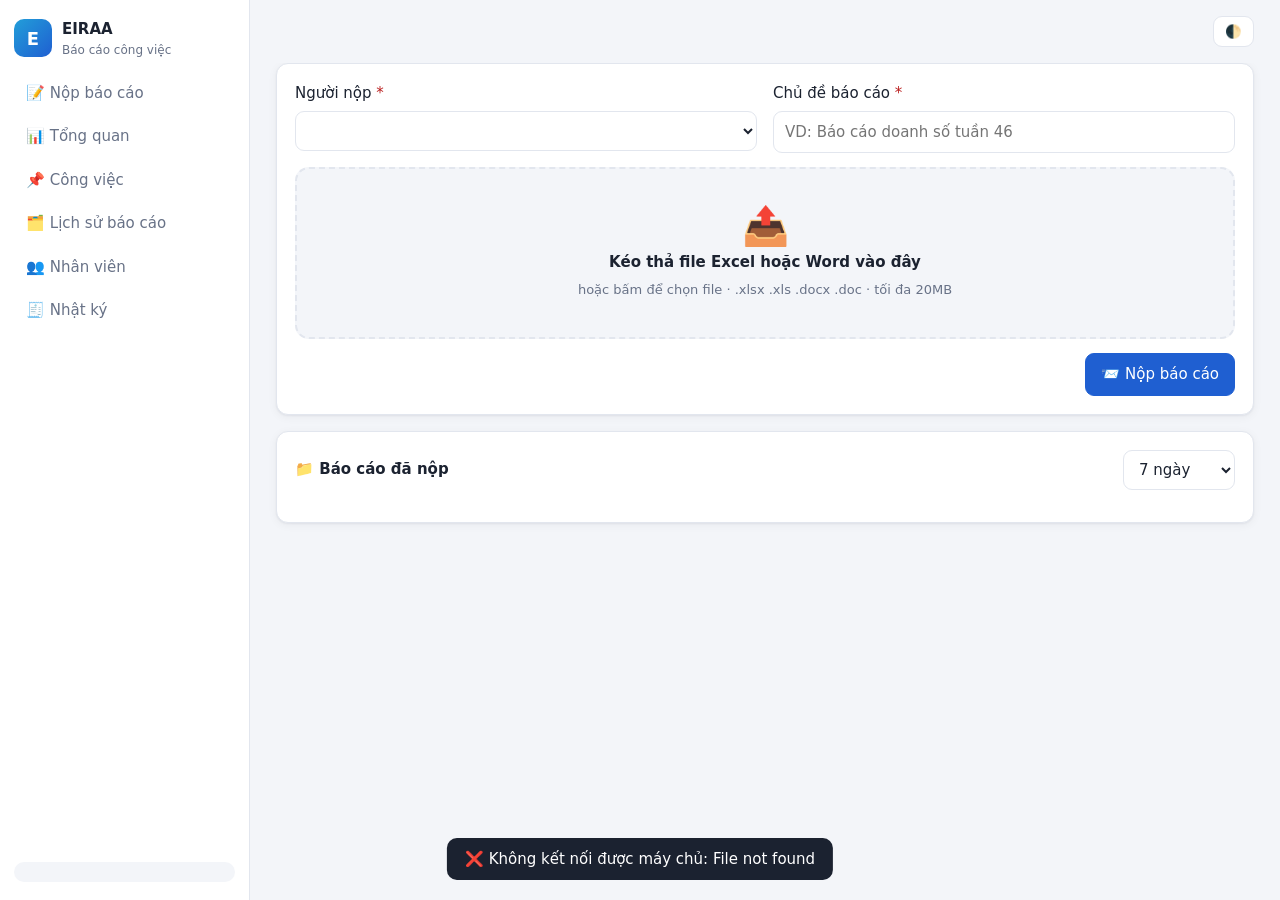
==== web/index.html @ 523133fb "EIRAA AI: web báo cáo công việc + bot Telegram cho sếp - Web dùng chung: nộp báo cáo bằng file Excel" ====
<!doctype html>
<html lang="vi">
<head>
<meta charset="utf-8">
<meta name="viewport" content="width=device-width, initial-scale=1">
<title>EIRAA – Báo cáo công việc</title>
<link rel="stylesheet" href="style.css">
</head>
<body>
<div class="layout">
  <aside class="sidebar" id="sidebar">
    <div class="brand"><div class="logo">E</div><div><b id="companyName">EIRAA</b><small>Báo cáo công việc</small></div></div>
    <nav id="nav">
      <a data-v="report">📝 Nộp báo cáo</a>
      <a data-v="overview">📊 Tổng quan</a>
      <a data-v="tasks">📌 Công việc</a>
      <a data-v="history">🗂️ Lịch sử báo cáo</a>
      <a data-v="users">👥 Nhân viên</a>
      <a data-v="audit">🧾 Nhật ký</a>
    </nav>
    <div class="status" id="botStatus"></div>
  </aside>

  <main>
    <header class="topbar">
      <button class="icon-btn menu" id="menuBtn" aria-label="Menu">☰</button>
      <h1 id="viewTitle"></h1>
      <button class="icon-btn" id="themeBtn" title="Sáng / tối">🌓</button>
    </header>

    <!-- NỘP BÁO CÁO -->
    <section class="view" id="v-report">
      <form id="submitForm" class="card">
        <div class="grid-2">
          <label><span>Người nộp <span class="req">*</span></span><select id="reporter" required></select></label>
          <label><span>Chủ đề báo cáo <span class="req">*</span></span>
            <input id="subject" required minlength="2" placeholder="VD: Báo cáo doanh số tuần 46"></label>
        </div>
        <label class="drop" id="drop">
          <input type="file" id="fileInput" multiple accept=".xlsx,.xls,.docx,.doc" hidden>
          <div class="drop-icon">📤</div>
          <b>Kéo thả file Excel hoặc Word vào đây</b>
          <span class="muted">hoặc bấm để chọn file · .xlsx .xls .docx .doc · tối đa 20MB</span>
        </label>
        <div id="pickedList"></div>
        <div class="row end"><button class="btn primary" id="submitBtn">📨 Nộp báo cáo</button></div>
      </form>

      <div class="card">
        <div class="row between mb">
          <h3 style="margin:0">📁 Báo cáo đã nộp</h3>
          <select id="subDays"><option value="1">Hôm nay</option><option value="7" selected>7 ngày</option><option value="30">30 ngày</option></select>
        </div>
        <div id="subList"></div>
      </div>
    </section>

    <!-- TỔNG QUAN -->
    <section class="view hidden" id="v-overview">
      <div class="row gap8 mb"><input type="date" id="ovDate"></div>
      <div class="kpis" id="kpis"></div>
      <div class="grid-2">
        <div class="card"><h3>❌ Chưa nộp báo cáo</h3><div id="missingList"></div></div>
        <div class="card"><h3>⚠️ Vấn đề trong ngày</h3><div id="issueList"></div></div>
      </div>
      <div class="card"><h3>📋 Báo cáo đã nộp</h3><div id="ovReports"></div></div>
    </section>

    <!-- CÔNG VIỆC -->
    <section class="view hidden" id="v-tasks">
      <form class="card form-inline" id="taskForm">
        <input name="title" placeholder="Tên công việc mới" required class="grow">
        <select name="assignee_id" class="userSelect" required></select>
        <input name="deadline" type="date" title="Hạn hoàn thành">
        <input name="description" placeholder="Mô tả (không bắt buộc)" class="grow">
        <button class="btn primary">+ Giao việc</button>
      </form>
      <div class="card">
        <div class="row gap8 mb">
          <select id="taskPerson"></select>
          <select id="taskFilter"><option value="">Tất cả trạng thái</option></select>
          <label class="row gap8 muted" style="margin:0"><input type="checkbox" id="overdueOnly"> Chỉ việc quá hạn</label>
        </div>
        <div class="table-wrap"><table id="taskTable"></table></div>
      </div>
    </section>

    <!-- LỊCH SỬ -->
    <section class="view hidden" id="v-history">
      <div class="card">
        <div class="row gap8 mb">
          <select id="histPerson"></select>
          <select id="histDays"><option value="7">7 ngày</option><option value="30" selected>30 ngày</option><option value="90">90 ngày</option></select>
        </div>
        <div id="historyList"></div>
      </div>
    </section>

    <!-- NHÂN VIÊN -->
    <section class="view hidden" id="v-users">
      <form class="card form-inline" id="userForm">
        <input name="full_name" placeholder="Họ tên" required class="grow">
        <input name="department" placeholder="Phòng ban" list="deptList">
        <input name="position" placeholder="Chức vụ">
        <button class="btn primary">+ Thêm nhân viên</button>
        <datalist id="deptList"></datalist>
      </form>
      <div class="card"><div class="table-wrap"><table id="userTable"></table></div></div>
    </section>

    <!-- NHẬT KÝ -->
    <section class="view hidden" id="v-audit"><div class="card"><div class="table-wrap"><table id="auditTable"></table></div></div></section>
  </main>
</div>

<dialog id="dlg"><form method="dialog" id="dlgForm" class="dlg"><h3 id="dlgTitle"></h3><div id="dlgBody"></div>
  <div class="row end gap8"><button class="btn" value="cancel" formnovalidate>Hủy</button><button class="btn primary" value="ok">Lưu</button></div></form></dialog>
<div id="toast" class="toast"></div>
<script src="app.js"></script>
</body>
</html>
---- web/style.css ----
:root{--bg:#f3f5f9;--panel:#fff;--text:#1b2230;--muted:#687287;--line:#e2e6ee;--primary:#1f5fd1;--primary-soft:#e7eefc;
  --ok:#15803d;--ok-soft:#dcfce7;--warn:#b45309;--warn-soft:#fef3c7;--bad:#b91c1c;--bad-soft:#fee2e2;--info-soft:#e0e7ff;--info:#3730a3;
  --radius:12px;--shadow:0 1px 2px rgba(16,24,40,.05),0 2px 10px rgba(16,24,40,.05)}
@media (prefers-color-scheme:dark){:root:not([data-theme="light"]){--bg:#0e131a;--panel:#161d27;--text:#e5e9f0;--muted:#97a2b5;--line:#253041;
  --primary:#5b8cff;--primary-soft:#1c2943;--ok-soft:#12321f;--ok:#4ade80;--warn-soft:#3a2a0d;--warn:#fbbf24;--bad-soft:#3b1414;--bad:#f87171;--info-soft:#1f2347;--info:#a5b4fc}}
:root[data-theme="dark"]{--bg:#0e131a;--panel:#161d27;--text:#e5e9f0;--muted:#97a2b5;--line:#253041;--primary:#5b8cff;--primary-soft:#1c2943;
  --ok-soft:#12321f;--ok:#4ade80;--warn-soft:#3a2a0d;--warn:#fbbf24;--bad-soft:#3b1414;--bad:#f87171;--info-soft:#1f2347;--info:#a5b4fc}
*{box-sizing:border-box}
body{margin:0;font:15px/1.5 system-ui,-apple-system,"Segoe UI",Roboto,sans-serif;background:var(--bg);color:var(--text)}
.hidden{display:none!important}
.layout{display:flex;min-height:100vh}
.sidebar{width:250px;flex:none;background:var(--panel);border-right:1px solid var(--line);padding:18px 14px;display:flex;flex-direction:column;gap:14px;position:sticky;top:0;height:100vh}
.brand{display:flex;gap:10px;align-items:center}.brand small,.me small{display:block;color:var(--muted);font-size:12px}
.logo{width:38px;height:38px;border-radius:10px;background:linear-gradient(135deg,#229ed9,var(--primary));color:#fff;display:grid;place-items:center;font-weight:800;font-size:18px}
.logo.big{width:58px;height:58px;font-size:26px;margin:0 auto}
nav{display:flex;flex-direction:column;gap:3px;flex:1;overflow:auto}
nav .sep{font-size:11px;text-transform:uppercase;letter-spacing:.06em;color:var(--muted);margin:12px 10px 4px}
nav a{padding:9px 12px;border-radius:9px;cursor:pointer;color:var(--muted);font-weight:500;text-decoration:none}
nav a:hover{background:var(--bg)}nav a.active{background:var(--primary-soft);color:var(--primary)}
.me{display:flex;gap:10px;align-items:center;border-top:1px solid var(--line);padding-top:12px}
.avatar{width:34px;height:34px;flex:none;border-radius:50%;display:grid;place-items:center;color:#fff;font-weight:600;font-size:13px;background:var(--primary)}
main{flex:1;min-width:0;padding:0 26px 40px}
.topbar{display:flex;align-items:center;gap:12px;padding:16px 0;position:sticky;top:0;background:var(--bg);z-index:5}
.topbar h1{font-size:21px;margin:0;flex:1}
.card{background:var(--panel);border:1px solid var(--line);border-radius:var(--radius);box-shadow:var(--shadow);padding:18px;margin-bottom:16px}
.card h3{margin:0 0 12px;font-size:15px}
label{display:flex;flex-direction:column;gap:6px;font-weight:500;margin-bottom:14px}
input,select,textarea{font:inherit;color:var(--text);background:var(--panel);border:1px solid var(--line);border-radius:9px;padding:9px 11px;min-width:0}
textarea{resize:vertical}
input:focus,select:focus,textarea:focus{outline:2px solid var(--primary-soft);border-color:var(--primary)}
input[type=range]{padding:0;accent-color:var(--primary)}
.req{color:var(--bad)}
.row{display:flex;align-items:center;flex-wrap:wrap;gap:12px}.gap8{gap:8px}.between{justify-content:space-between}.end{justify-content:flex-end}
.grow{flex:1;min-width:150px}.mb{margin-bottom:14px}
.grid-2{display:grid;grid-template-columns:1fr 1fr;gap:16px}
.form-inline{display:flex;gap:10px;flex-wrap:wrap;align-items:center}
.muted{color:var(--muted);font-size:13px;font-weight:400}
.btn{font:inherit;font-weight:500;border:1px solid var(--line);background:var(--panel);color:var(--text);padding:9px 15px;border-radius:9px;cursor:pointer;text-decoration:none;display:inline-flex;align-items:center;gap:6px;justify-content:center}
.btn:hover{border-color:var(--primary)}.btn:disabled{opacity:.6;cursor:wait}
.btn.primary{background:var(--primary);border-color:var(--primary);color:#fff}
.btn.sm{padding:6px 11px;font-size:13px}.btn.danger{color:var(--bad)}
.icon-btn{border:1px solid var(--line);background:var(--panel);color:var(--text);border-radius:9px;padding:7px 11px;cursor:pointer}
.menu{display:none}
.badge{display:inline-block;padding:2px 10px;border-radius:99px;font-size:12px;font-weight:600;white-space:nowrap}
.b-ok{background:var(--ok-soft);color:var(--ok)}.b-warn{background:var(--warn-soft);color:var(--warn)}.b-bad{background:var(--bad-soft);color:var(--bad)}.b-info{background:var(--info-soft);color:var(--info)}
.attach{border:1px dashed var(--line);border-radius:10px;padding:12px;margin-bottom:14px}
.file-btn{display:inline-flex;margin:8px 0 0;flex-direction:row}
.file{display:flex;align-items:center;gap:10px;padding:6px 0;border-bottom:1px solid var(--line)}
.file a{color:var(--primary)}.file button{border:0;background:none;color:var(--bad);cursor:pointer}
.kpis{display:grid;grid-template-columns:repeat(auto-fit,minmax(150px,1fr));gap:14px;margin-bottom:16px}
.kpi{background:var(--panel);border:1px solid var(--line);border-radius:var(--radius);padding:14px 16px;box-shadow:var(--shadow)}
.kpi span{color:var(--muted);font-size:13px}.kpi b{display:block;font-size:26px}
.kpi.bad b{color:var(--bad)}.kpi.ok b{color:var(--ok)}
.table-wrap{overflow-x:auto}
table{width:100%;border-collapse:collapse}th,td{text-align:left;padding:9px 8px;border-bottom:1px solid var(--line);vertical-align:top}
th{color:var(--muted);font-weight:600;font-size:13px;white-space:nowrap}
.rep{border-bottom:1px solid var(--line);padding:12px 0}.rep:last-child{border:0}
.rep-h{display:flex;justify-content:space-between;gap:10px;flex-wrap:wrap}
.rep p{margin:6px 0;white-space:pre-wrap}.rep .lbl{color:var(--muted);font-size:13px}
.progress{height:8px;background:var(--bg);border-radius:6px;overflow:hidden;min-width:80px}.progress i{display:block;height:100%;background:var(--primary)}
.task-grid{display:grid;grid-template-columns:repeat(auto-fill,minmax(300px,1fr));gap:14px}
.task-card h4{margin:0 0 4px}.task-card .desc{color:var(--muted);font-size:14px;white-space:pre-wrap}
.empty{color:var(--muted);text-align:center;padding:30px}
.guide li{margin:6px 0}code{background:var(--bg);padding:1px 6px;border-radius:6px}
.login{position:fixed;inset:0;display:grid;place-items:center;background:var(--bg);padding:16px}
.login-card{width:min(380px,100%);display:flex;flex-direction:column;gap:12px;text-align:center}.login-card h2{margin:6px 0 0}
.err{color:var(--bad);min-height:1.2em;margin:0}
dialog{border:1px solid var(--line);border-radius:14px;background:var(--panel);color:var(--text);padding:0;width:min(520px,94vw)}
dialog::backdrop{background:rgba(0,0,0,.4)}.dlg{padding:20px}.dlg h3{margin-top:0}
.toast{position:fixed;bottom:20px;left:50%;transform:translateX(-50%) translateY(120px);background:var(--text);color:var(--panel);padding:10px 18px;border-radius:10px;transition:.3s;z-index:99;max-width:90vw}
.toast.show{transform:translateX(-50%) translateY(0)}
.spinner{display:inline-block;width:14px;height:14px;border:2px solid currentColor;border-right-color:transparent;border-radius:50%;animation:spin .7s linear infinite}
@keyframes spin{to{transform:rotate(360deg)}}
@media (max-width:860px){
  .sidebar{position:fixed;left:-270px;z-index:30;transition:.25s;box-shadow:0 0 30px rgba(0,0,0,.2)}.sidebar.open{left:0}
  .menu{display:block}main{padding:0 16px 30px}.grid-2{grid-template-columns:1fr}
  .form-inline>*{flex:1 1 100%}
}
.status{margin-top:auto;font-size:13px;padding:10px;border-radius:10px;background:var(--bg);color:var(--muted)}
.dot{display:inline-block;width:8px;height:8px;border-radius:50%;margin-right:6px;background:var(--bad)}.dot.ok{background:var(--ok)}
label.row{flex-direction:row;align-items:center}

.drop{display:flex;flex-direction:column;align-items:center;justify-content:center;gap:6px;text-align:center;border:2px dashed var(--line);border-radius:14px;padding:38px 16px;cursor:pointer;background:var(--bg);transition:.15s;font-weight:400}
.drop:hover,.drop.over{border-color:var(--primary);background:var(--primary-soft)}
.drop-icon{font-size:38px;line-height:1}
.sub{display:flex;gap:12px;align-items:flex-start;padding:12px 0;border-bottom:1px solid var(--line)}.sub:last-child{border:0}
.sub-icon{font-size:26px;line-height:1.2}.sub-title{font-size:16px}
.sub a{color:var(--primary)}
.preview{white-space:pre-wrap;font-size:12px;background:var(--bg);border:1px solid var(--line);border-radius:8px;padding:8px;max-height:220px;overflow:auto;margin:6px 0 0}
details summary{cursor:pointer;margin-top:4px}
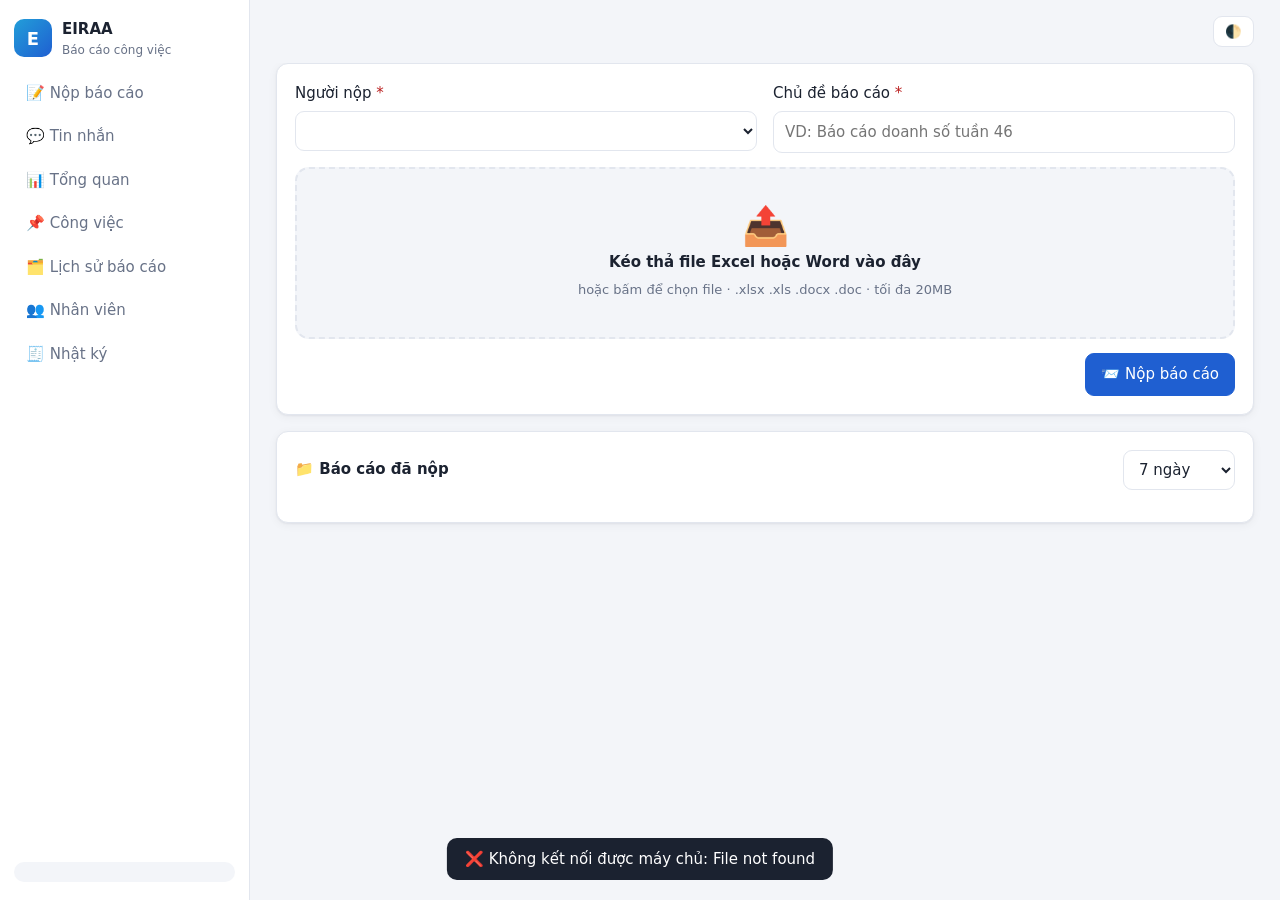
==== commit d2a12d88: "Khung chat trên web + tổng hợp tin nhắn khách hàng & đồng nghiệp - Mục "Tin nhắn" trên web: chat nội" ====
--- a/web/index.html
+++ b/web/index.html
@@ -12,6 +12,7 @@
     <div class="brand"><div class="logo">E</div><div><b id="companyName">EIRAA</b><small>Báo cáo công việc</small></div></div>
     <nav id="nav">
       <a data-v="report">📝 Nộp báo cáo</a>
+      <a data-v="chat">💬 Tin nhắn <span class="nav-badge hidden" id="chatBadge"></span></a>
       <a data-v="overview">📊 Tổng quan</a>
       <a data-v="tasks">📌 Công việc</a>
       <a data-v="history">🗂️ Lịch sử báo cáo</a>
@@ -52,6 +53,29 @@
           <select id="subDays"><option value="1">Hôm nay</option><option value="7" selected>7 ngày</option><option value="30">30 ngày</option></select>
         </div>
         <div id="subList"></div>
+      </div>
+    </section>
+
+    <!-- TIN NHẮN -->
+    <section class="view hidden" id="v-chat">
+      <div class="chat-wrap card">
+        <aside class="threads">
+          <div class="threads-head">
+            <b>Cuộc trò chuyện</b>
+            <button class="btn sm" id="newCustomerBtn" title="Ghi nhận tin nhắn của khách hàng mới">+ Khách hàng</button>
+          </div>
+          <div id="threadList"></div>
+          <p class="muted small">Khách hàng tự gửi tin tại trang <a href="lienhe.html" target="_blank" rel="noopener">/lienhe.html</a></p>
+        </aside>
+        <div class="conv">
+          <div class="conv-head"><button class="icon-btn back" id="convBack">←</button><div><b id="convTitle">Chọn cuộc trò chuyện</b><div class="muted small" id="convSub"></div></div></div>
+          <div class="msgs" id="msgList"></div>
+          <form class="composer" id="chatForm">
+            <select id="chatAs" title="Gửi với tên" required></select>
+            <textarea id="chatText" rows="1" placeholder="Nhập tin nhắn…" title="Enter để gửi, Shift+Enter xuống dòng" required></textarea>
+            <button class="btn primary">Gửi</button>
+          </form>
+        </div>
       </div>
     </section>
 
--- a/web/style.css
+++ b/web/style.css
@@ -88,3 +88,34 @@
 .sub a{color:var(--primary)}
 .preview{white-space:pre-wrap;font-size:12px;background:var(--bg);border:1px solid var(--line);border-radius:8px;padding:8px;max-height:220px;overflow:auto;margin:6px 0 0}
 details summary{cursor:pointer;margin-top:4px}
+
+/* ===== Khung chat ===== */
+.nav-badge{background:var(--bad);color:#fff;border-radius:99px;font-size:11px;padding:0 7px;margin-left:4px}
+.chat-wrap{display:grid;grid-template-columns:320px 1fr;padding:0;height:calc(100vh - 110px);min-height:480px;overflow:hidden}
+.threads{border-right:1px solid var(--line);overflow:auto;padding:12px}
+.threads-head{display:flex;justify-content:space-between;align-items:center;margin-bottom:8px}
+.t-group{font-size:11px;text-transform:uppercase;letter-spacing:.06em;color:var(--muted);margin:12px 4px 6px}
+.thread{display:flex;gap:10px;align-items:flex-start;width:100%;text-align:left;border:0;background:none;color:var(--text);padding:9px;border-radius:10px;cursor:pointer;font:inherit}
+.thread:hover{background:var(--bg)}.thread.active{background:var(--primary-soft)}
+.thread b{display:block;font-size:14px}.thread small{display:block;overflow:hidden;text-overflow:ellipsis;white-space:nowrap;max-width:180px}
+.t-ico{font-size:20px}.t-meta{display:flex;flex-direction:column;align-items:flex-end;gap:4px}
+.small{font-size:12px}
+.conv{display:flex;flex-direction:column;min-width:0}
+.conv-head{display:flex;gap:10px;align-items:center;padding:12px 16px;border-bottom:1px solid var(--line)}
+.conv-head .back{display:none}
+.msgs{flex:1;overflow:auto;padding:16px;background:var(--bg)}
+.day-sep{text-align:center;color:var(--muted);font-size:12px;margin:10px 0}
+.bubble-row{display:flex;margin:6px 0}.bubble-row.me{justify-content:flex-end}
+.bubble{max-width:70%;padding:8px 12px;border-radius:14px;background:var(--panel);border:1px solid var(--line)}
+.bubble-row.me .bubble{background:var(--primary);color:#fff;border-color:var(--primary)}
+.b-name{font-size:12px;font-weight:600;opacity:.8;margin-bottom:2px}.b-text{white-space:pre-wrap;word-wrap:break-word}
+.b-time{font-size:11px;opacity:.6;text-align:right;margin-top:2px}
+.composer{display:flex;gap:8px;padding:10px;border-top:1px solid var(--line);align-items:flex-end}
+.composer select{width:190px}.composer textarea{flex:1;resize:none;max-height:120px}
+@media (max-width:860px){
+  .chat-wrap{grid-template-columns:1fr;height:calc(100vh - 90px)}
+  .chat-wrap .conv{display:none}.chat-wrap.open .threads{display:none}.chat-wrap.open .conv{display:flex}
+  .conv-head .back{display:block}.composer{flex-wrap:wrap}.composer select{width:100%}
+}
+.chat-wrap{grid-template-rows:minmax(0,1fr)}.conv,.threads{min-height:0}.msgs{min-height:0}
+@media (max-width:860px){.chat-wrap{height:calc(100dvh - 100px)}.conv-head b{font-size:15px}}
